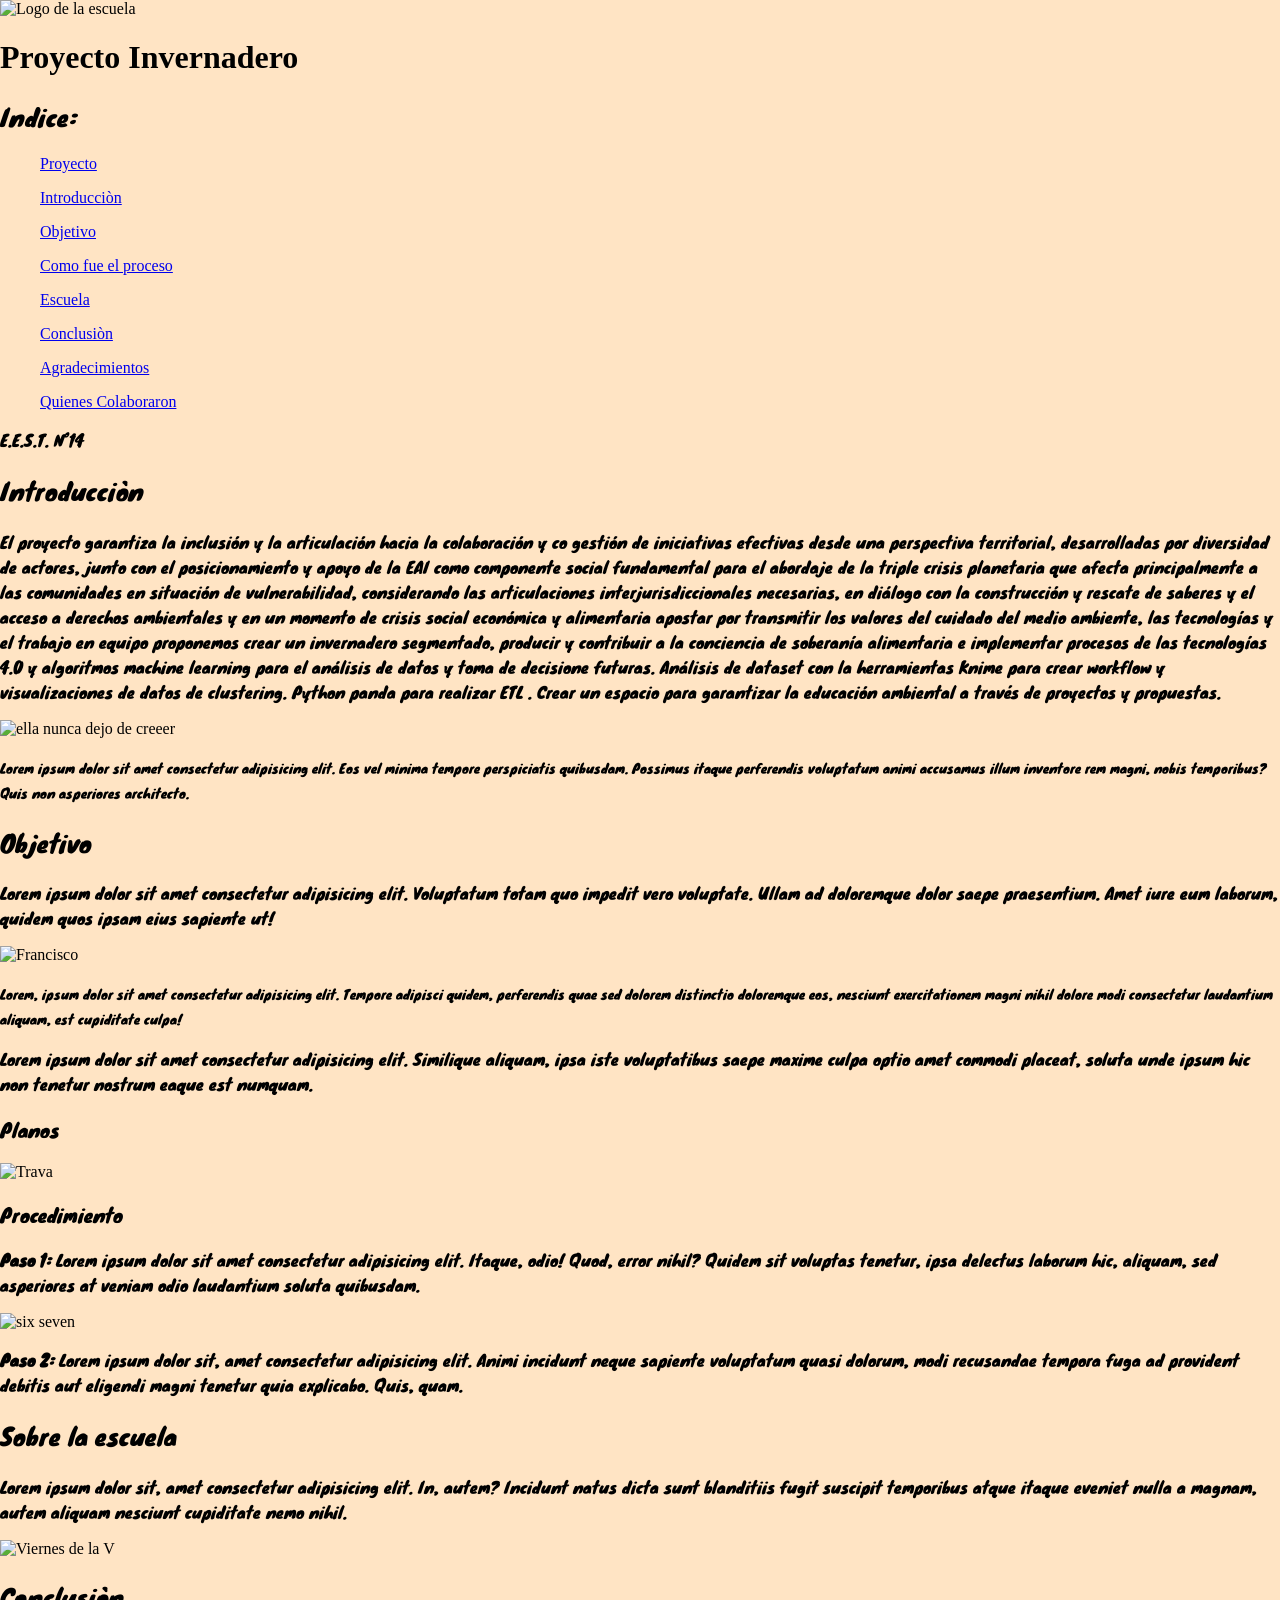
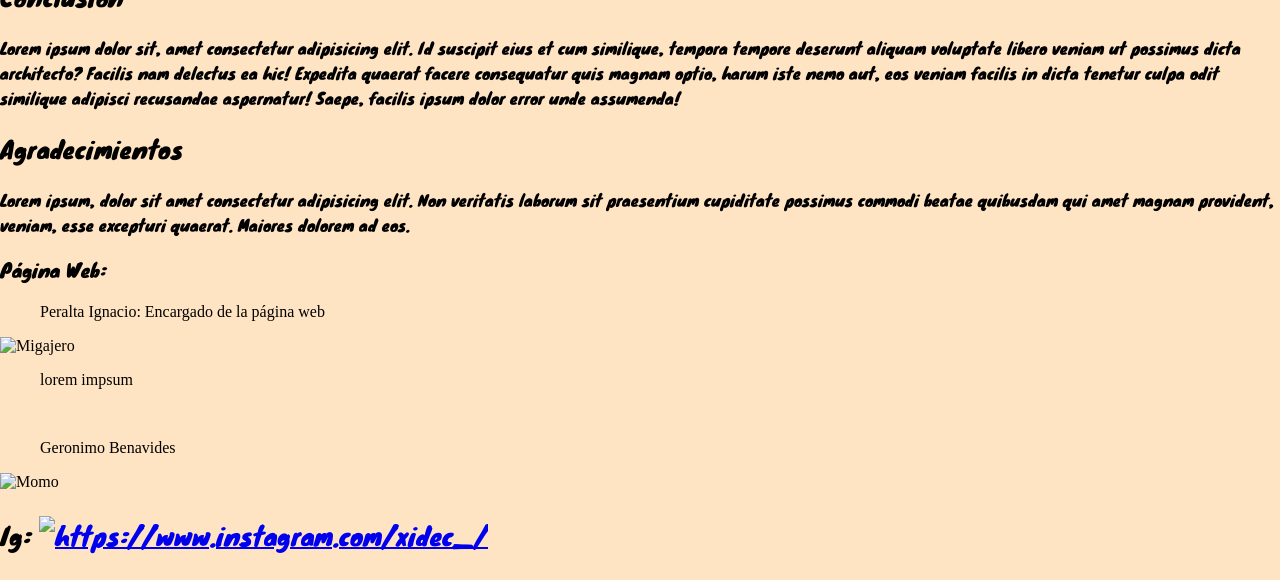
==== index.html @ 9b00a890 "segundo commit" ====
<!DOCTYPE html>
<html lang="en">
<head>
    <meta charset="UTF-8">
    <meta name="viewport" content="width=device-width, initial-scale=1.0">
    <title>Proyecto Invernadero</title>
    <link rel="stylesheet" href="./style/style.css">
    <link rel="preconnect" href="https://fonts.googleapis.com">
</head>
<body>
    <header>
        <img src="./assets/ChatGPT Image 4 nov 2025, 20_52_30.png" alt="Logo de la escuela" width="200" class="Logo">
        <div class="Navegaciòn">
            <h1>Proyecto Invernadero</h1>
            <nav class="Indice">
                <h2>Indice:</h2>
                <ul><a href="#Proyecto">Proyecto</a></ul>
                <ul><a href="#Introdcciòn">Introducciòn</a></ul>
                <ul><a href="#Objetivo">Objetivo</a></ul>
                <ul><a href="#Como fue el proceso">Como fue el proceso</a></ul>
                <ul><a href="#Escuela">Escuela</a></ul>
                <ul><a href="#Conclusiòn">Conclusiòn</a></ul>
                <ul><a href="#Agradecimientos">Agradecimientos</a></ul>
                <ul><a href="#Quienes colaboraron">Quienes Colaboraron</a></ul>
            </nav>
            <p>E.E.S.T. Nº14</p>
        </div>
    </header>

    <main>
        <section class="Introducciòn">
        <h2>Introducciòn</h2>
        <p>El proyecto garantiza la inclusión y la articulación hacia la colaboración y co gestión de iniciativas efectivas desde una perspectiva territorial, desarrolladas por diversidad de actores, junto con el posicionamiento y apoyo de la EAI como componente social fundamental para el abordaje de la triple crisis planetaria que afecta principalmente a las comunidades en situación de vulnerabilidad, considerando las articulaciones interjurisdiccionales necesarias, en diálogo con la construcción y rescate de saberes y el acceso a derechos ambientales y en un momento de crisis social económica y alimentaria apostar por transmitir los valores del cuidado del medio ambiente, las tecnologías y el trabajo en equipo proponemos crear un invernadero segmentado,  producir y contribuir a la conciencia de soberanía alimentaria e implementar procesos de las tecnologías 4.0 y algoritmos machine learning para el análisis de datos y toma de decisione futuras. Análisis de dataset con la herramientas Knime para crear workflow y  visualizaciones de datos de clustering. Python panda para realizar ETL . Crear un espacio para garantizar la educación ambiental a través de proyectos y  propuestas.</p>
        <img src="https://encrypted-tbn0.gstatic.com/images?q=tbn:ANd9GcRjd2U-yxJ5Jk1txbrYTExqpFANxbQWTHntZw&s" alt="ella nunca dejo de creeer">
        <p><small>Lorem ipsum dolor sit amet consectetur adipisicing elit. Eos vel minima tempore perspiciatis quibusdam. Possimus itaque perferendis voluptatum animi accusamus illum inventore rem magni, nobis temporibus? Quis non asperiores architecto.</small></p>
        </section>

        <section class="Objetivo">
            <h2>Objetivo</h2>
            <p>Lorem ipsum dolor sit amet consectetur adipisicing elit. Voluptatum totam quo impedit vero voluptate. Ullam ad doloremque dolor saepe praesentium. Amet iure eum laborum, quidem quos ipsam eius sapiente ut!</p>
            <img src="./assets/Pancho.jpg" alt="Francisco" width="200" >
            <p><small>Lorem, ipsum dolor sit amet consectetur adipisicing elit. Tempore adipisci quidem, perferendis quae sed dolorem distinctio doloremque eos, nesciunt exercitationem magni nihil dolore modi consectetur laudantium aliquam, est cupiditate culpa!</small></p>
        </section>

        <section class="Como fue el proceso">
            <p>Lorem ipsum dolor sit amet consectetur adipisicing elit. Similique aliquam, ipsa iste voluptatibus saepe maxime culpa optio amet commodi placeat, soluta unde ipsum hic non tenetur nostrum eaque est numquam.</p>
            <h3>Planos</h3>
            <img src="./assets/trava.jpg" alt="Trava" width="200">
            <h3>Procedimiento</h3>
            <p><b>Paso 1:</b> Lorem ipsum dolor sit amet consectetur adipisicing elit. Itaque, odio! Quod, error nihil? Quidem sit voluptas tenetur, ipsa delectus laborum hic, aliquam, sed asperiores at veniam odio laudantium soluta quibusdam.</p>
            <img src="https://asset-metadata-service-production.s3.amazonaws.com/asset_icons/95c530dd4b017fa014ff1602049bec63abd640c0140a2f05361cbe4c0a2f69dd.jpeg" alt="six seven" width="200">
            <p><b>Paso 2:</b> Lorem ipsum dolor sit, amet consectetur adipisicing elit. Animi incidunt neque sapiente voluptatum quasi dolorum, modi recusandae tempora fuga ad provident debitis aut eligendi magni tenetur quia explicabo. Quis, quam.</p>
        </section>

        <section class="Escuela">
            <h2>Sobre la escuela</h2>
            <p>Lorem ipsum dolor sit, amet consectetur adipisicing elit. In, autem? Incidunt natus dicta sunt blanditiis fugit suscipit temporibus atque itaque eveniet nulla a magnam, autem aliquam nesciunt cupiditate nemo nihil.</p>
            <img src="./assets/dia v.jpg" alt="Viernes de la V" width="200">
        </section>

        <section class="Conclusiòn">
            <h2>Conclusiòn</h2>
            <p>Lorem ipsum dolor sit, amet consectetur adipisicing elit. Id suscipit eius et cum similique, tempora tempore deserunt aliquam voluptate libero veniam ut possimus dicta architecto? Facilis nam delectus ea hic!
            Expedita quaerat facere consequatur quis magnam optio, harum iste nemo aut, eos veniam facilis in dicta tenetur culpa odit similique adipisci recusandae aspernatur! Saepe, facilis ipsum dolor error unde assumenda!</p>
        </section>

        <section class="Agradecimientos" id="Escuela">
            <h2>Agradecimientos</h2>
            <p>Lorem ipsum, dolor sit amet consectetur adipisicing elit. Non veritatis laborum sit praesentium cupiditate possimus commodi beatae quibusdam qui amet magnam provident, veniam, esse excepturi quaerat. Maiores dolorem ad eos.</p>
            <h3>Página Web:</h3>
            <ul>Peralta Ignacio: Encargado de la página web</ul>
            <img src="./assets/Kaira.jpg" alt="Migajero" width="200">
            <ul>lorem impsum</ul>
            <img src="" alt="">
            <ul>Geronimo Benavides</ul>
            <img src="https://encrypted-tbn0.gstatic.com/images?q=tbn:ANd9GcTRwTgXICPF0cR0OJ1aTGhaebFebJdLZmWe0w&s" alt="Momo" width="200">
        </section>
    </main>

    <footer>
        <p>Ig: <a href="https://www.instagram.com/xidec_/"><img src="/assets/instagram logo.png" alt="https://www.instagram.com/xidec_/" width="25px"></a></p>
    </footer>
</body>
</html>
---- style/style.css ----
@import url('https://fonts.googleapis.com/css2?family=Barriecito&family=Delius&family=Delius+Swash+Caps&family=Knewave&family=Luckiest+Guy&display=swap');
@import url('https://fonts.googleapis.com/css2?family=Barriecito&family=Delius&family=Delius+Swash+Caps&family=Knewave&family=Luckiest+Guy&display=swap');
body {
    background-color: bisque;
    margin: 0;
    background-size: cover;
}
h2 , h3 {
    font-family: "Knewave", system-ui;
  font-weight: 400;
  font-style: normal;
}

p {
    font-family: "Knewave", system-ui;
  font-weight: 400;
  font-style: normal;
}
footer {
    font-size: 25px;
}

.indice {
    width: 220px;
    background-color:rgb(175, 103, 14);
    border-right: 1px solid ;
    padding: 1rem;
    position: sticky;
    top: 50px;
    height: calc(100vh - 50px);
    display: flex;
    margin-top: 10px;
}

.indice h2 {
     font-size: 1rem;
  color: #54595d;
  margin-bottom: 10px;
}
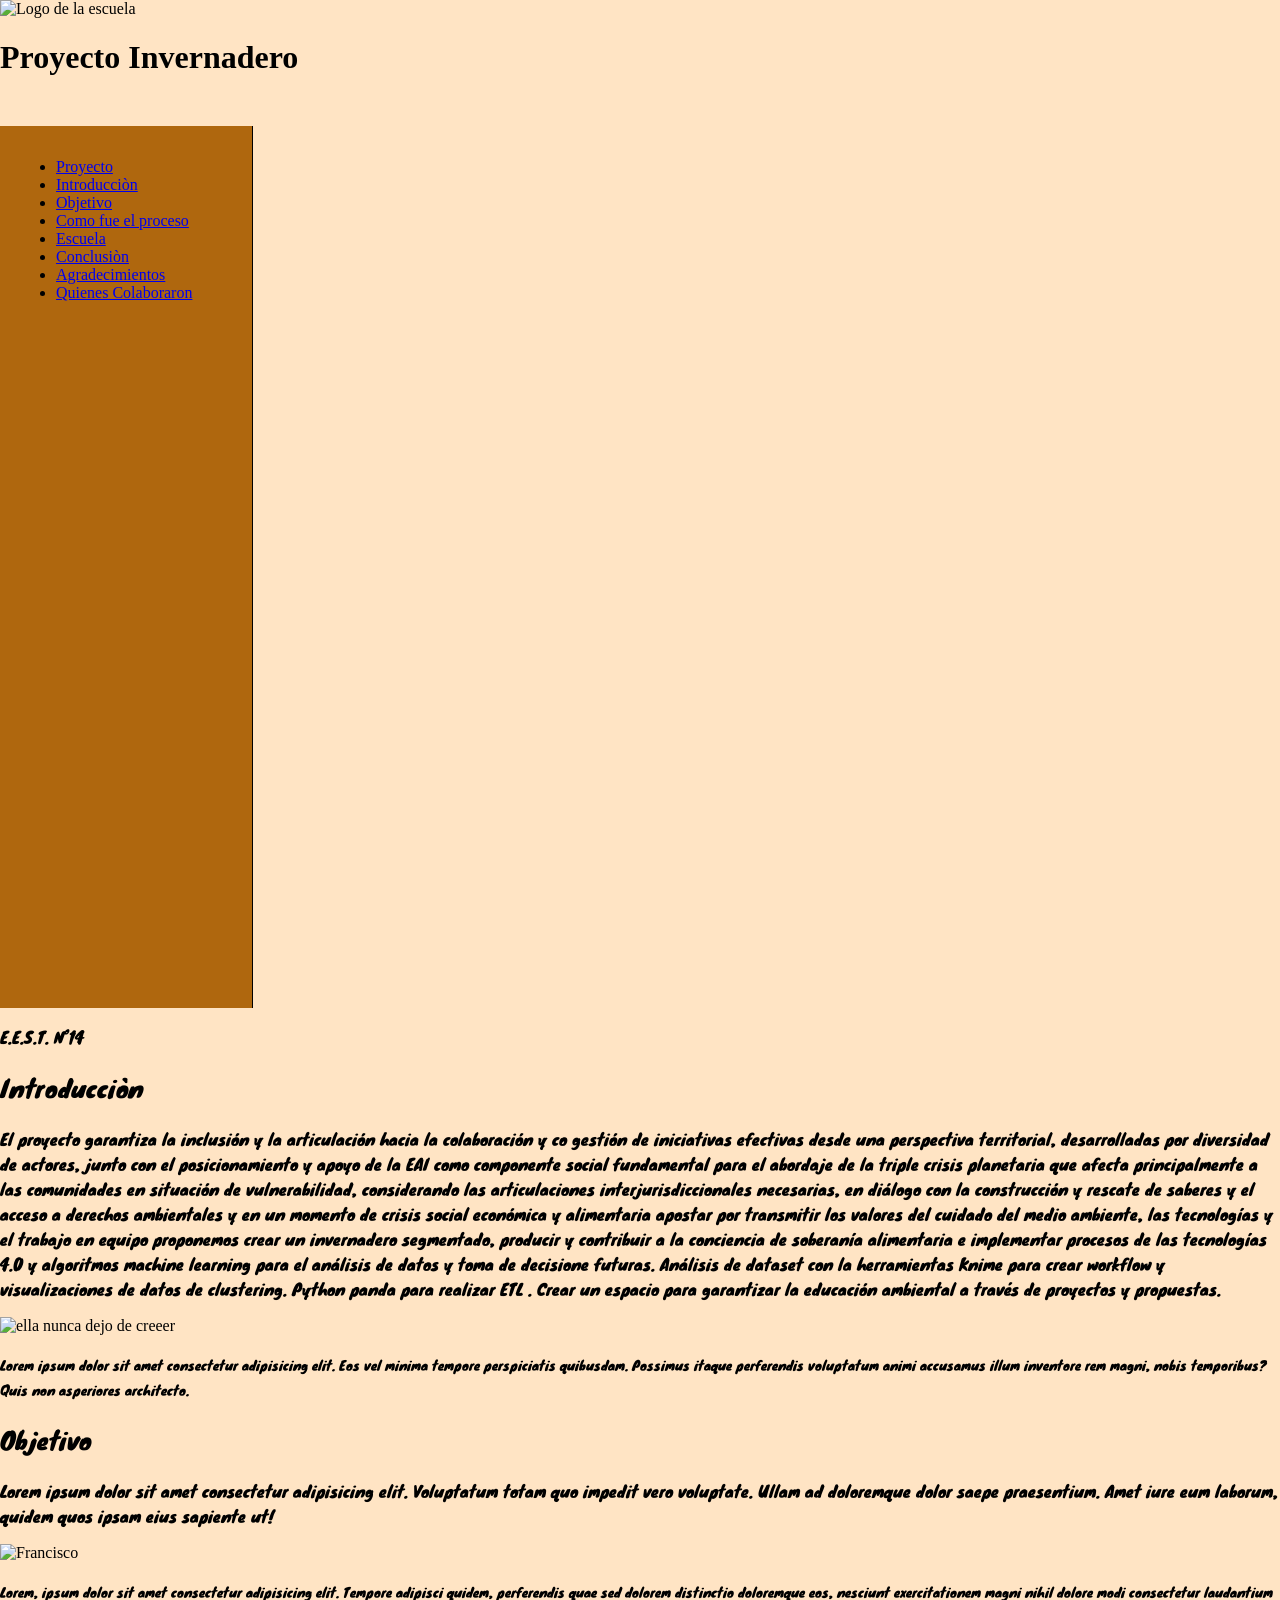
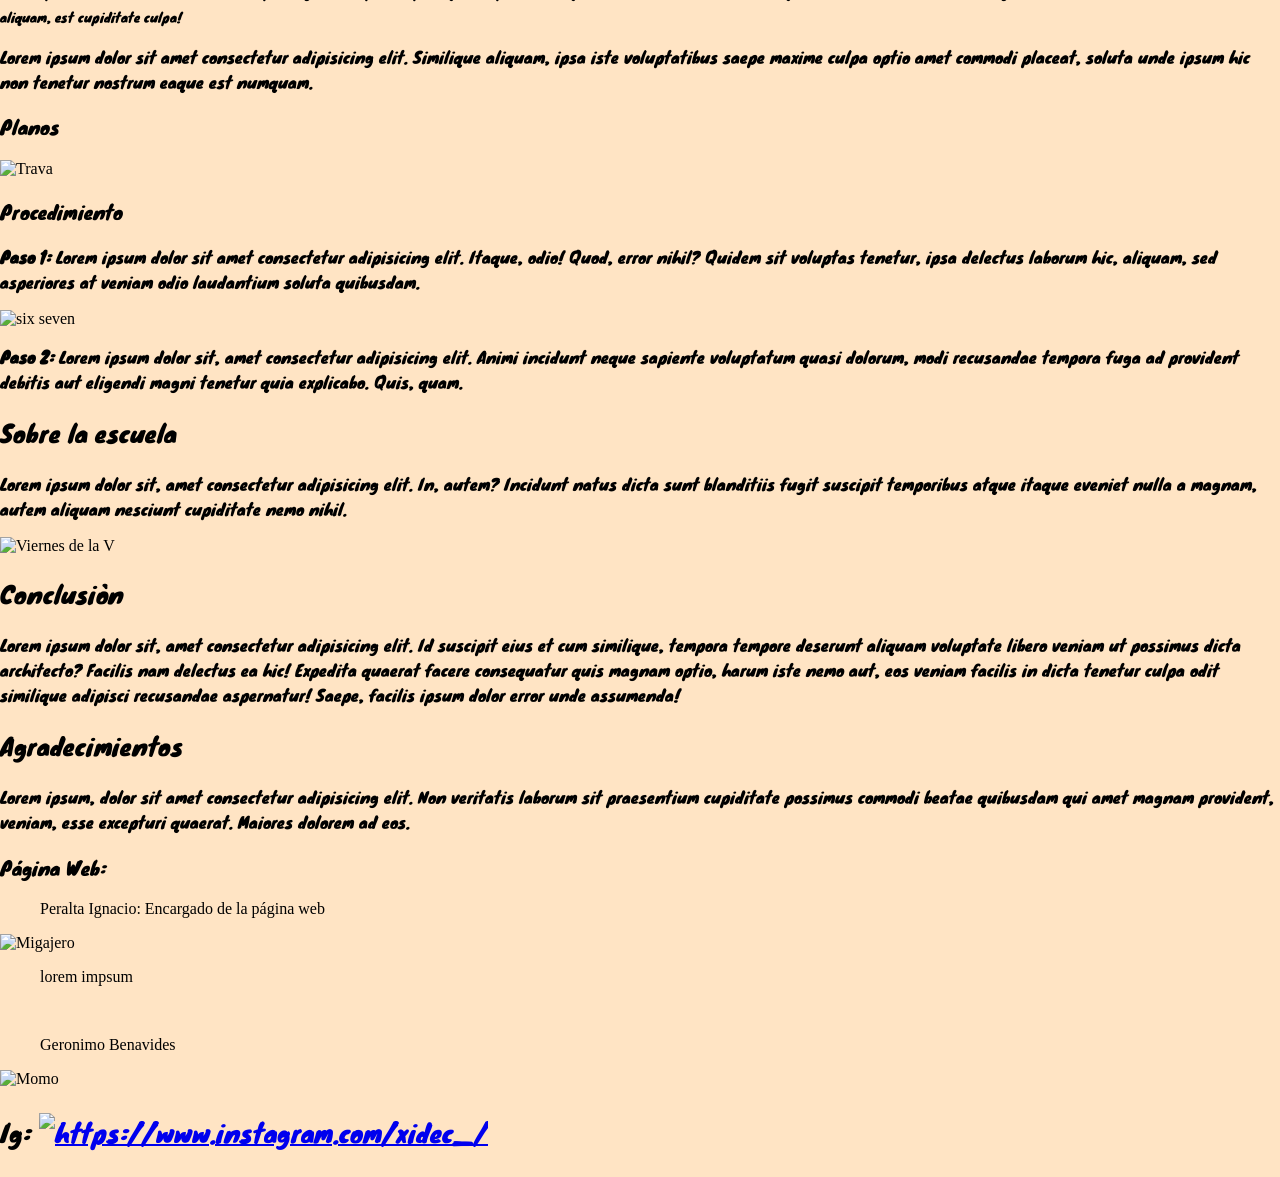
==== commit cb756c39: "acomodando html" ====
--- a/index.html
+++ b/index.html
@@ -7,21 +7,23 @@
     <link rel="stylesheet" href="./style/style.css">
     <link rel="preconnect" href="https://fonts.googleapis.com">
 </head>
-<body>
+<body class="opcion1">
     <header>
-        <img src="./assets/ChatGPT Image 4 nov 2025, 20_52_30.png" alt="Logo de la escuela" width="200" class="Logo">
+        <img src="assets/ChatGPT Image 4 nov 2025, 20_52_30.png" alt="Logo de la escuela" width="200" class="Logo">
         <div class="Navegaciòn">
             <h1>Proyecto Invernadero</h1>
-            <nav class="Indice">
-                <h2>Indice:</h2>
-                <ul><a href="#Proyecto">Proyecto</a></ul>
-                <ul><a href="#Introdcciòn">Introducciòn</a></ul>
-                <ul><a href="#Objetivo">Objetivo</a></ul>
-                <ul><a href="#Como fue el proceso">Como fue el proceso</a></ul>
-                <ul><a href="#Escuela">Escuela</a></ul>
-                <ul><a href="#Conclusiòn">Conclusiòn</a></ul>
-                <ul><a href="#Agradecimientos">Agradecimientos</a></ul>
-                <ul><a href="#Quienes colaboraron">Quienes Colaboraron</a></ul>
+            <br>
+            <nav class="indice">                
+                <ul>
+                  <li><a href="#Proyecto">Proyecto</a></li>
+                  <li><a href="#Introdcciòn">Introducciòn</a></li>
+                  <li><a href="#Objetivo">Objetivo</a></li>
+                  <li><a href="#Como fue el proceso">Como fue el proceso</a></li>
+                  <li><a href="#Escuela">Escuela</a></li>
+                  <li><a href="#Conclusiòn">Conclusiòn</a></li>
+                  <li><a href="#Agradecimientos">Agradecimientos</a></li>
+                  <li><a href="#Quienes colaboraron">Quienes Colaboraron</a></li>
+                </ul>                
             </nav>
             <p>E.E.S.T. Nº14</p>
         </div>
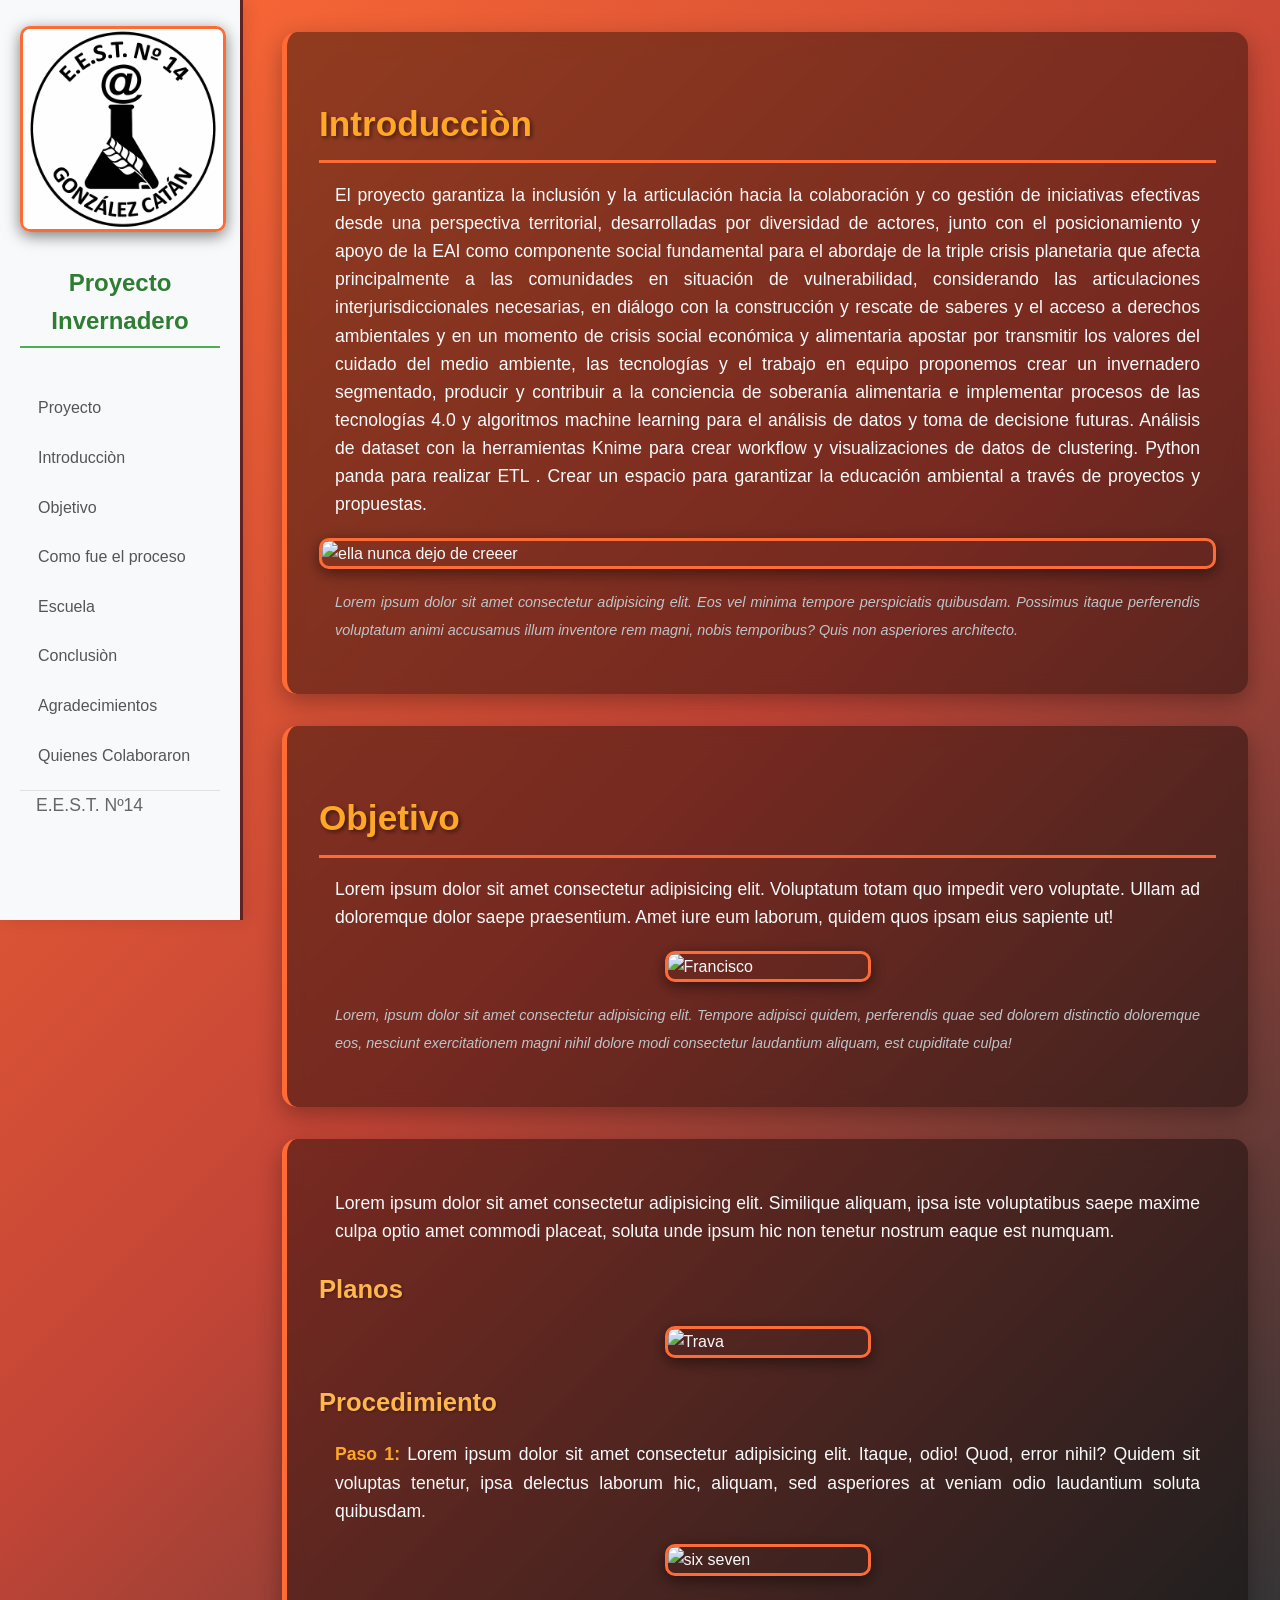
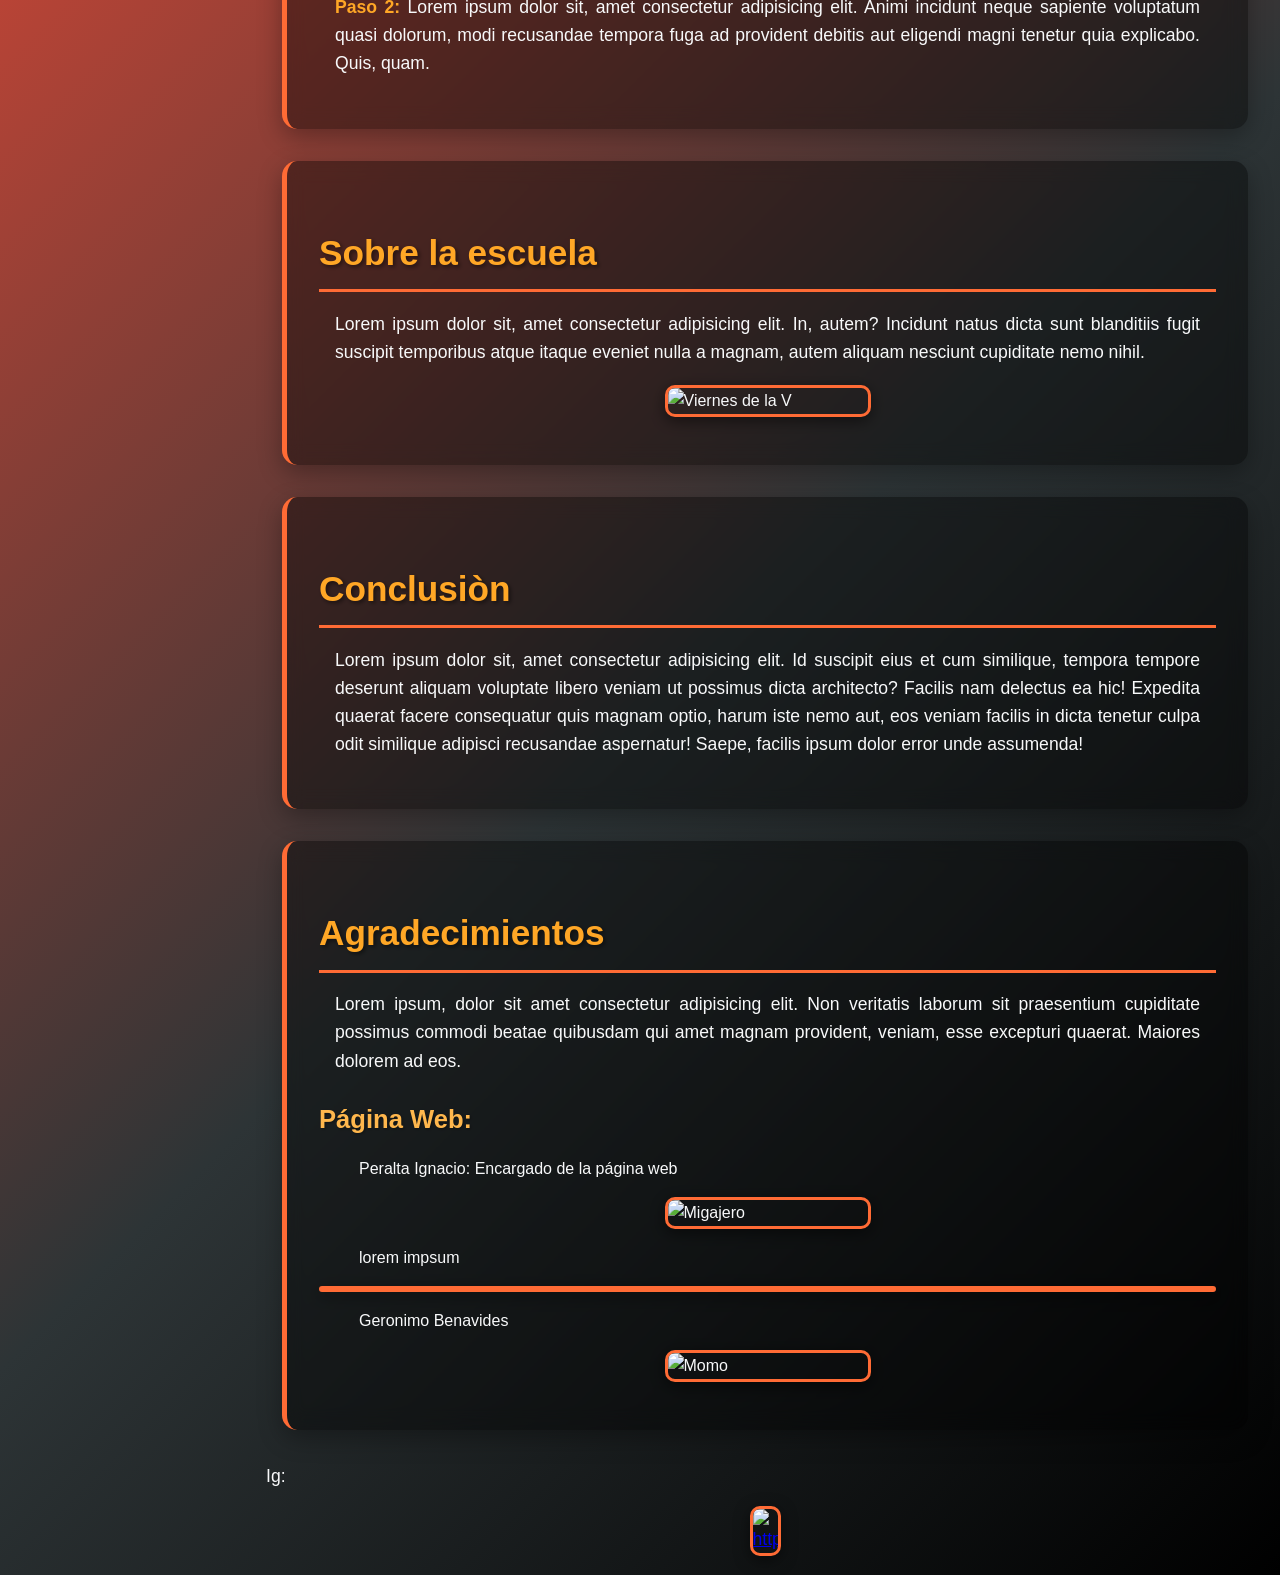
==== commit 2761f540: "mmmmmmm" ====
--- a/index.html
+++ b/index.html
@@ -9,7 +9,7 @@
 </head>
 <body class="opcion1">
     <header>
-        <img src="assets/ChatGPT Image 4 nov 2025, 20_52_30.png" alt="Logo de la escuela" width="200" class="Logo">
+        <img src="./Proyecto_Invernadero/assets/assets/ChatGPT Image 4 nov 2025, 20_52_30.png" alt="Logo de la escuela" width="200" class="Logo">
         <div class="Navegaciòn">
             <h1>Proyecto Invernadero</h1>
             <br>
--- a/style/style.css
+++ b/style/style.css
@@ -20,20 +20,150 @@
     font-size: 25px;
 }
 
-.indice {
-    width: 220px;
-    background-color:rgb(175, 103, 14);
-    border-right: 1px solid ;
-    padding: 1rem;
-    position: sticky;
-    top: 50px;
-    height: calc(100vh - 50px);
+
+header {
     display: flex;
-    margin-top: 10px;
+    background: #f8f9fa;
+    min-height: 100vh;
+    position: fixed;
+    left: 0;
+    top: 0;
+    width: 200px;
+    flex-direction: column;
+    padding: 10px 20px;
+    box-shadow: 4px 0 15px rgba(0,0,0,0.1);
+    border-right: 3px solid #602222;
+    overflow-y: auto;
+    max-height: 100vh;
 }
 
-.indice h2 {
-     font-size: 1rem;
-  color: #54595d;
-  margin-bottom: 10px;
-}+.Logo {
+    margin-bottom: 10px;
+    align-self: center;
+}
+
+.Navegaciòn {
+    display: flex;
+    flex-direction: column;
+    flex-grow: 1;
+}
+
+.Navegaciòn h1 {
+    color: #2e7d32;
+    font-size: 1.5rem;
+    margin-bottom: 10px;
+    text-align: center;
+    border-bottom: 2px solid #4caf50;
+    padding-bottom: 5px;
+}
+
+.indice ul {
+    list-style: none;
+    padding: 0;
+    margin: 0;
+}
+
+.indice li {
+    margin-bottom: 0px;
+}
+
+.indice li a {
+    display: block;
+    color: #555;
+    text-decoration: none;
+    padding: 12px 15px;
+    border-radius: 8px;
+    transition: all 0.3s ease;
+    border-left: 3px solid transparent;
+}
+
+.indice li a:hover {
+    background-color: #e8f5e8;
+    border-left-color: #4caf50;
+    color: #2e7d32;
+    transform: translateX(5px);
+}
+
+.Navegaciòn p {
+    margin-top: 10px;
+    text-align: center;
+    color: #666;
+    padding-top: 20px;
+    border-top: 1px solid #e0e0e0;
+}
+
+/* Ajuste para el contenido principal */
+body {
+    margin-left: 270px;
+}
+
+
+/* estilos para el cuerpo */
+
+/* ===== OPCIÓN 1: MODERNA ===== */
+body.opcion1 {
+    margin-left: 250px;
+    font-family: 'Montserrat', sans-serif;
+    background: linear-gradient(135deg, #ff6b35, #c44536, #2d3436, #000000);
+    color: #f8f9fa;
+    line-height: 1.6;
+    min-height: 100vh;
+}
+
+body.opcion1 h2 {
+    font-family: 'Montserrat', sans-serif;
+    font-weight: 700;
+    font-size: 2.2rem;
+    color: #ffa726;
+    margin: 2rem 0 1rem 0;
+    padding-bottom: 0.5rem;
+    border-bottom: 3px solid #ff6b35;
+    text-shadow: 2px 2px 4px rgba(0,0,0,0.5);
+}
+
+body.opcion1 h3 {
+    font-family: 'Montserrat', sans-serif;
+    font-weight: 600;
+    font-size: 1.6rem;
+    color: #ffb74d;
+    margin: 1.5rem 0 0.8rem 0;
+    text-shadow: 1px 1px 3px rgba(0,0,0,0.4);
+}
+
+body.opcion1 p {
+    font-family: 'Montserrat', sans-serif;
+    font-weight: 400;
+    font-size: 1.1rem;
+    margin-bottom: 1.2rem;
+    text-align: justify;
+    padding: 0 1rem;
+}
+
+body.opcion1 section {
+    background: rgba(0, 0, 0, 0.4);
+    margin: 2rem;
+    padding: 2rem;
+    border-radius: 15px;
+    border-left: 5px solid #ff6b35;
+    box-shadow: 0 8px 25px rgba(0,0,0,0.3);
+    backdrop-filter: blur(10px);
+}
+
+body.opcion1 img {
+    border: 3px solid #ff6b35;
+    border-radius: 10px;
+    box-shadow: 0 4px 15px rgba(0,0,0,0.5);
+    margin: 1rem auto;
+    display: block;
+}
+
+body.opcion1 small {
+    font-size: 0.9rem;
+    color: #bdc3c7;
+    font-style: italic;
+}
+
+body.opcion1 b {
+    color: #ffa726;
+    font-weight: 700;
+}
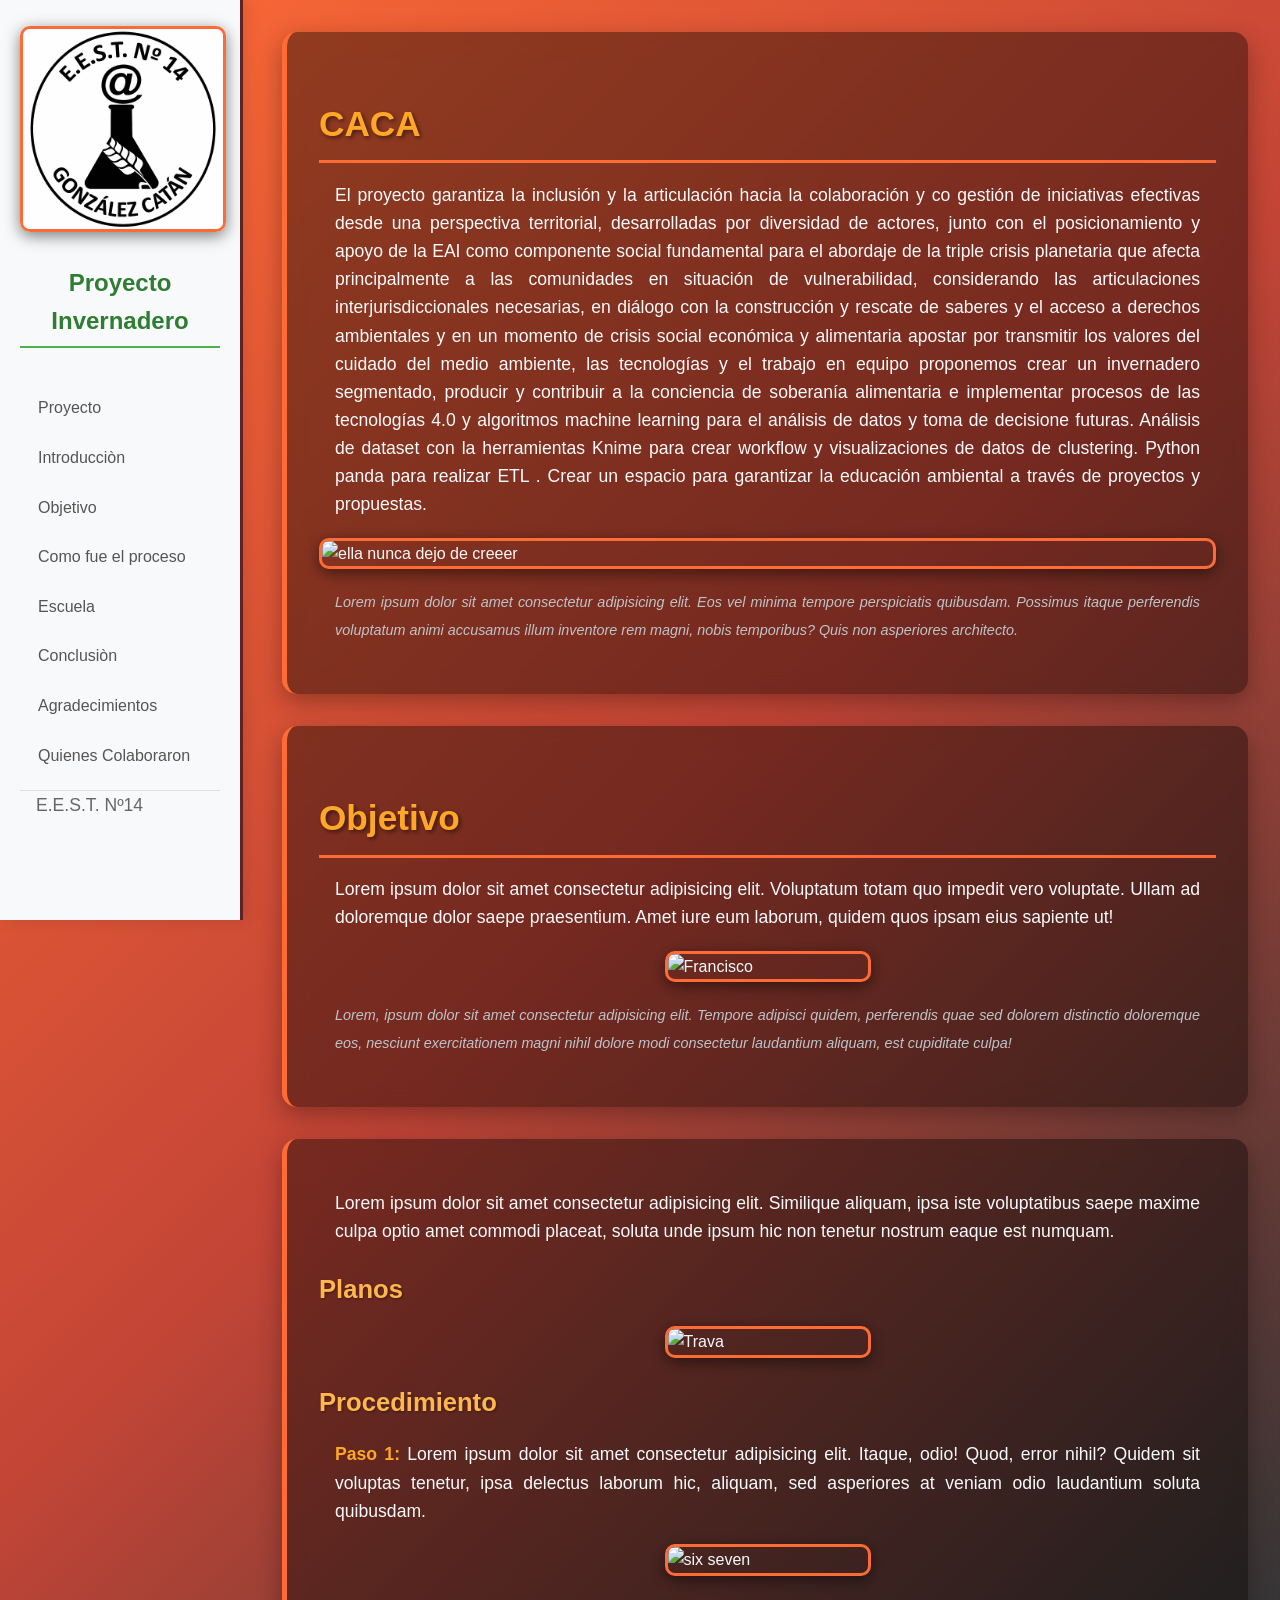
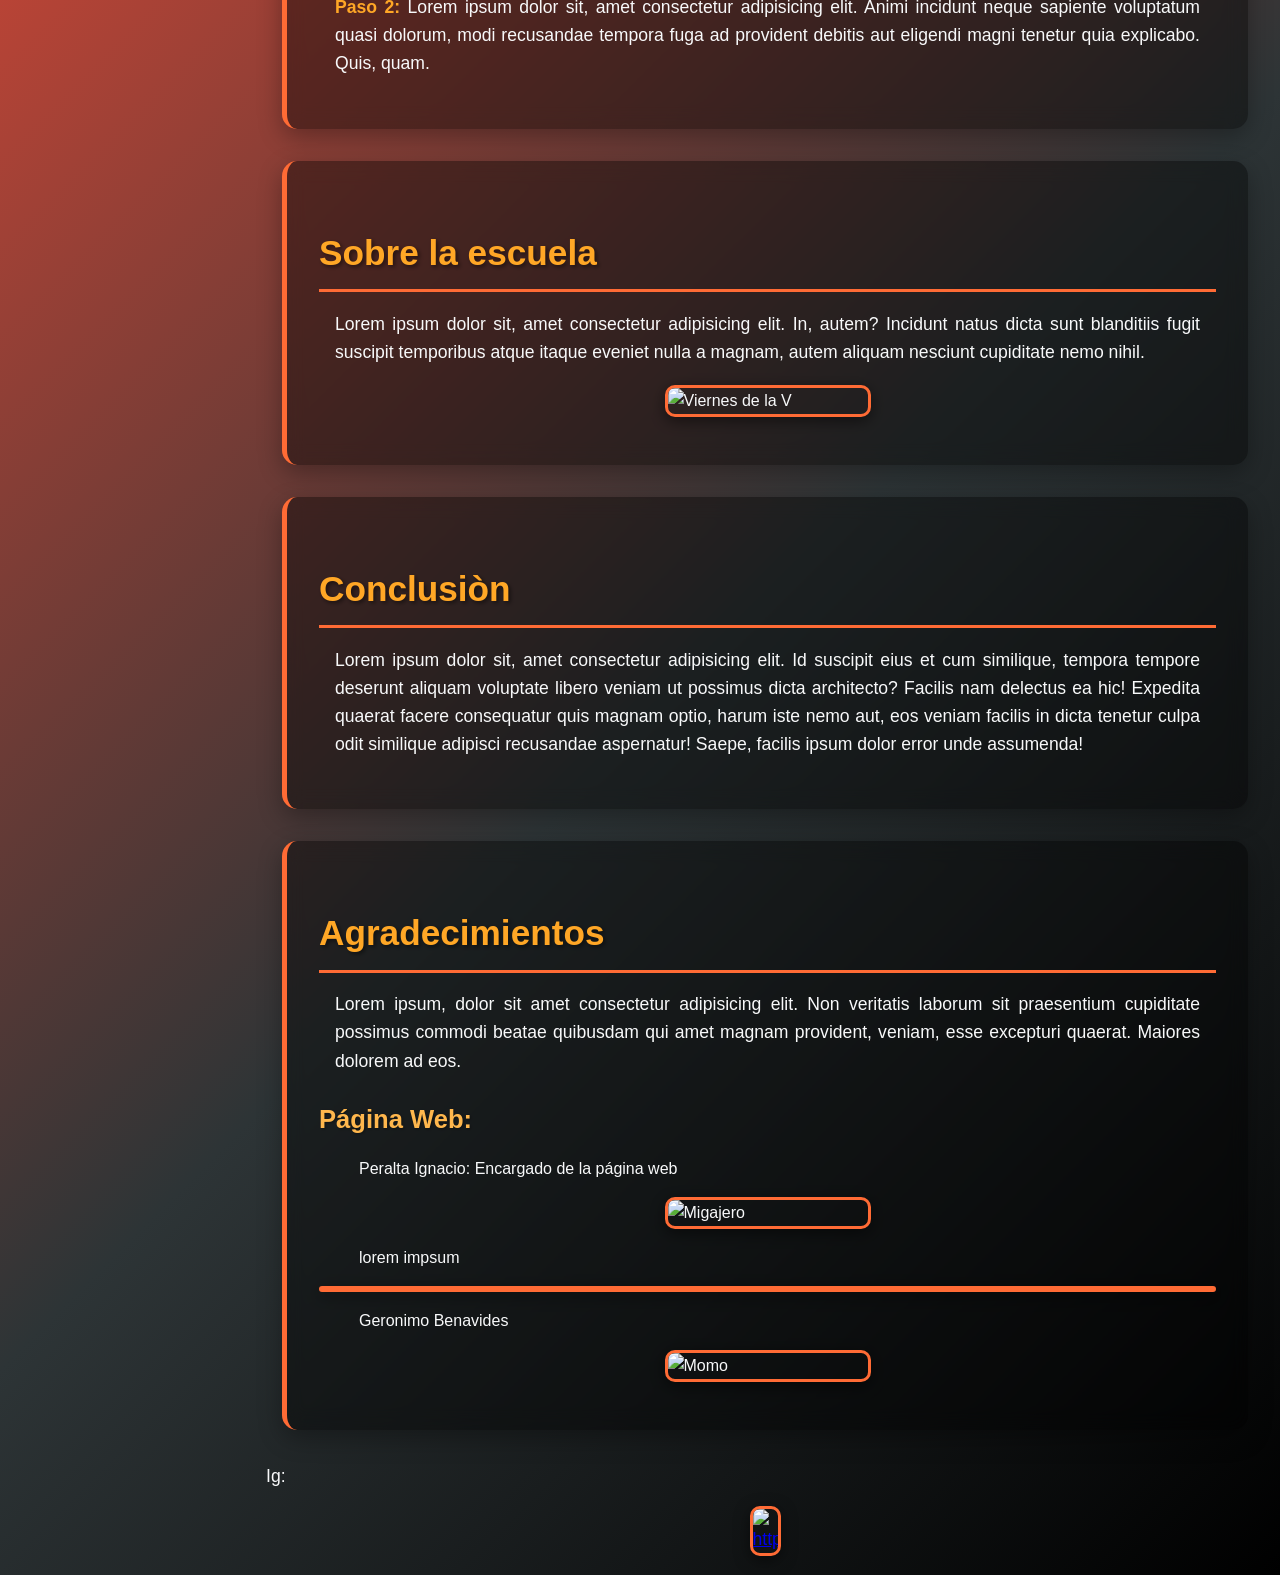
==== commit 51948355: "mmmmmmm2" ====
--- a/index.html
+++ b/index.html
@@ -31,7 +31,7 @@
 
     <main>
         <section class="Introducciòn">
-        <h2>Introducciòn</h2>
+        <h2>CACA</h2>
         <p>El proyecto garantiza la inclusión y la articulación hacia la colaboración y co gestión de iniciativas efectivas desde una perspectiva territorial, desarrolladas por diversidad de actores, junto con el posicionamiento y apoyo de la EAI como componente social fundamental para el abordaje de la triple crisis planetaria que afecta principalmente a las comunidades en situación de vulnerabilidad, considerando las articulaciones interjurisdiccionales necesarias, en diálogo con la construcción y rescate de saberes y el acceso a derechos ambientales y en un momento de crisis social económica y alimentaria apostar por transmitir los valores del cuidado del medio ambiente, las tecnologías y el trabajo en equipo proponemos crear un invernadero segmentado,  producir y contribuir a la conciencia de soberanía alimentaria e implementar procesos de las tecnologías 4.0 y algoritmos machine learning para el análisis de datos y toma de decisione futuras. Análisis de dataset con la herramientas Knime para crear workflow y  visualizaciones de datos de clustering. Python panda para realizar ETL . Crear un espacio para garantizar la educación ambiental a través de proyectos y  propuestas.</p>
         <img src="https://encrypted-tbn0.gstatic.com/images?q=tbn:ANd9GcRjd2U-yxJ5Jk1txbrYTExqpFANxbQWTHntZw&s" alt="ella nunca dejo de creeer">
         <p><small>Lorem ipsum dolor sit amet consectetur adipisicing elit. Eos vel minima tempore perspiciatis quibusdam. Possimus itaque perferendis voluptatum animi accusamus illum inventore rem magni, nobis temporibus? Quis non asperiores architecto.</small></p>
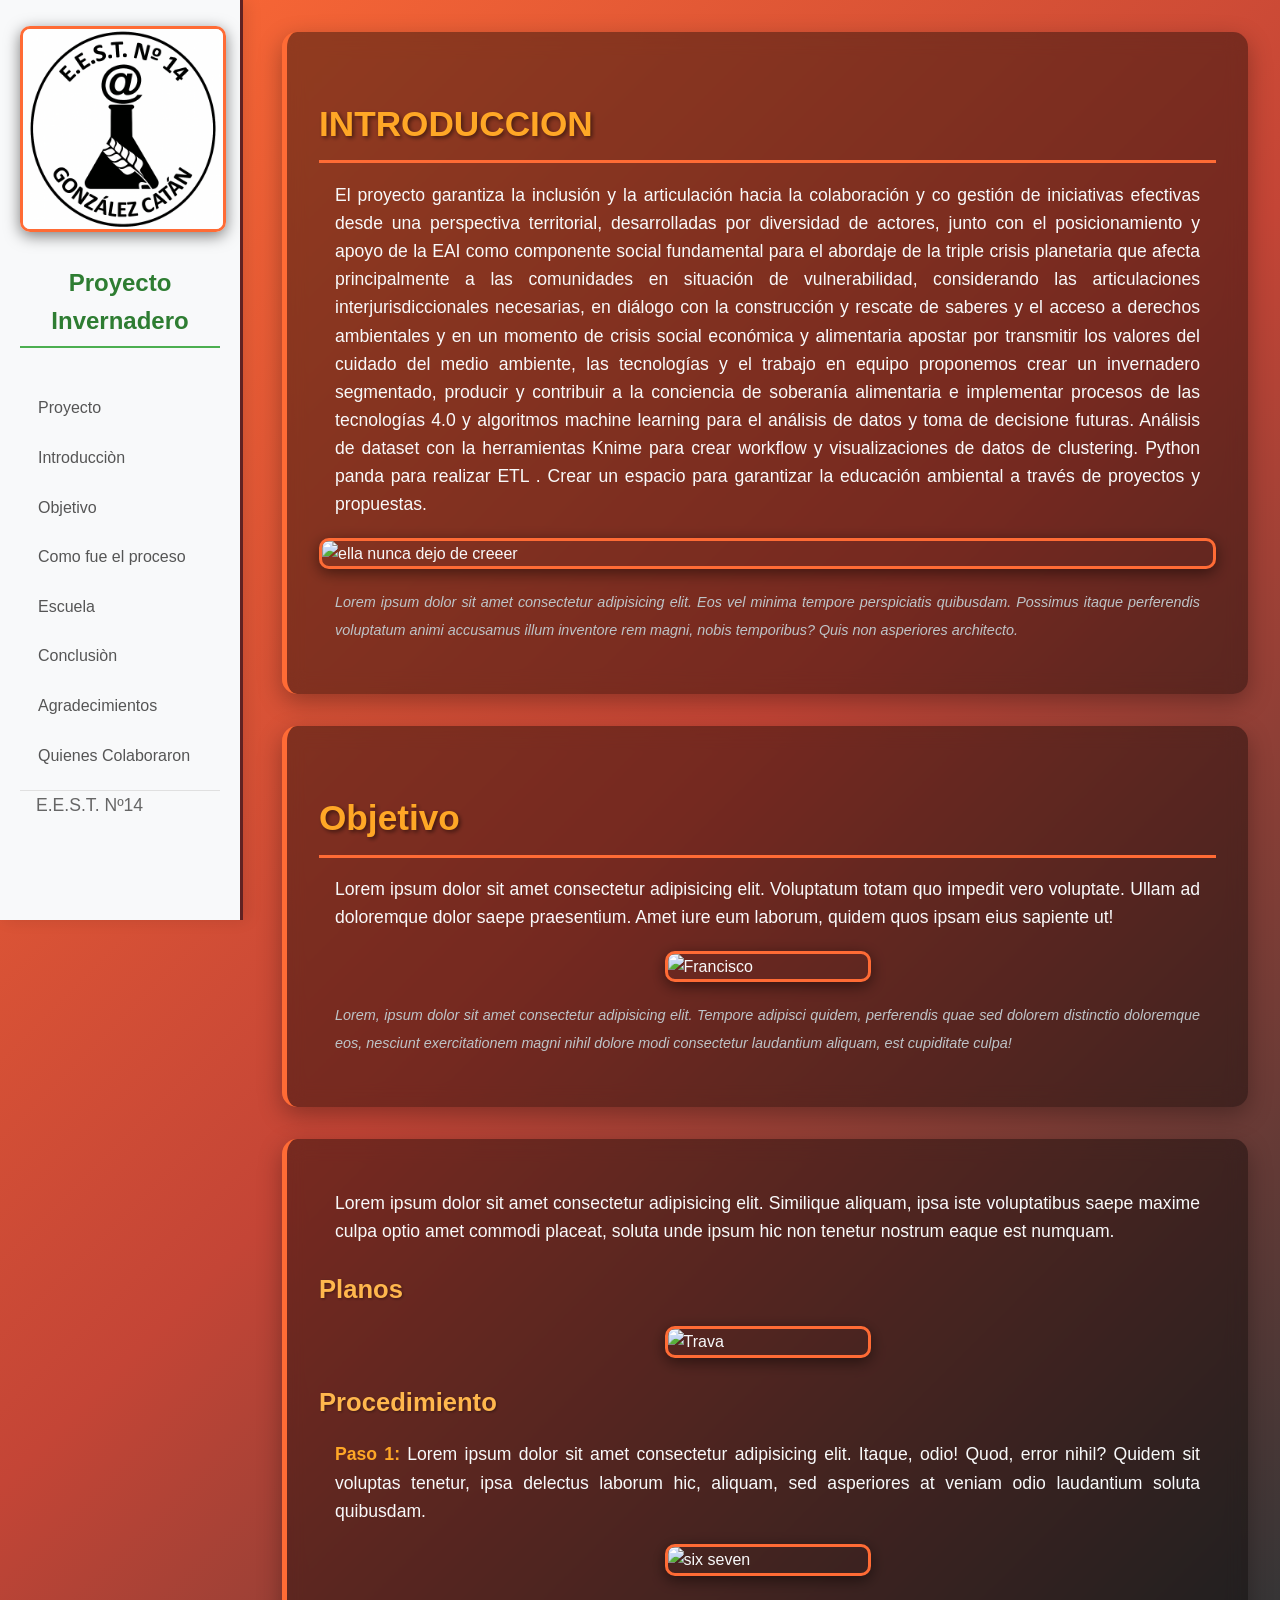
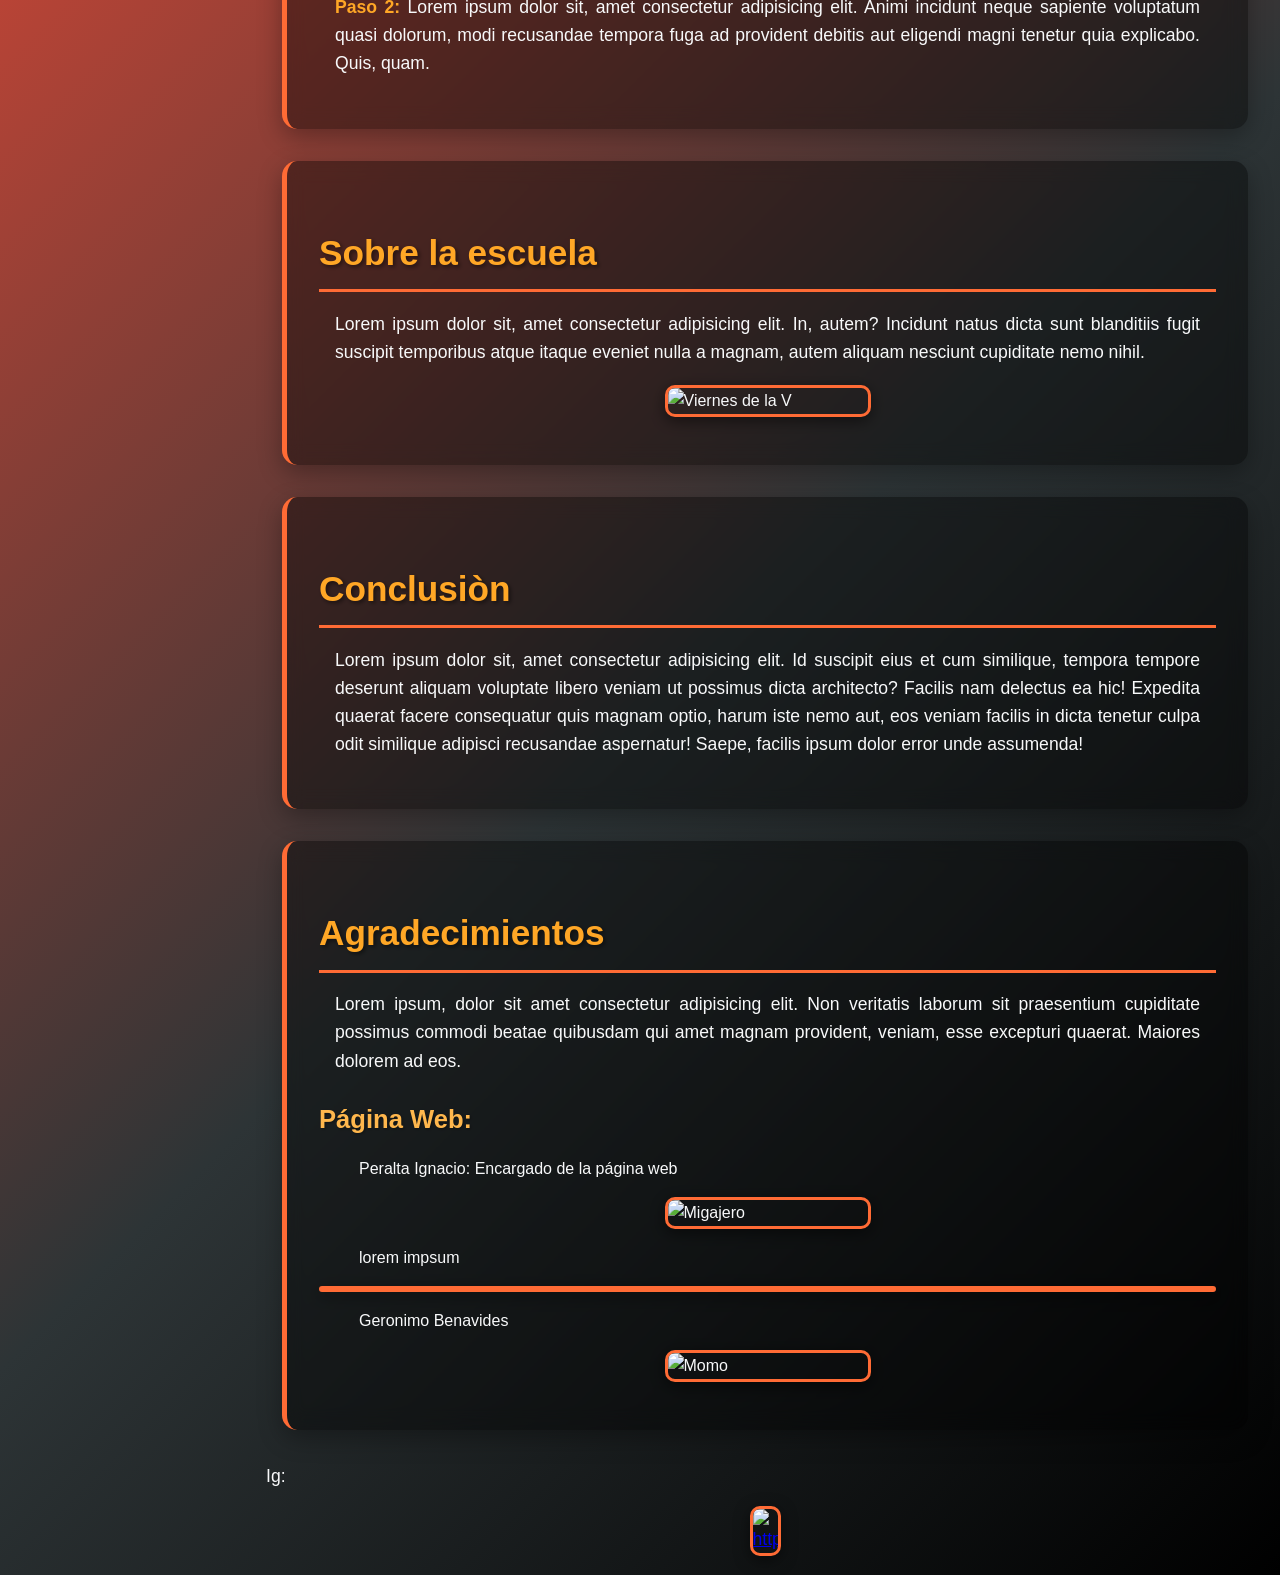
==== commit cb14ebf8: "mmmmmmm3" ====
--- a/index.html
+++ b/index.html
@@ -31,7 +31,7 @@
 
     <main>
         <section class="Introducciòn">
-        <h2>CACA</h2>
+        <h2>INTRODUCCION</h2>
         <p>El proyecto garantiza la inclusión y la articulación hacia la colaboración y co gestión de iniciativas efectivas desde una perspectiva territorial, desarrolladas por diversidad de actores, junto con el posicionamiento y apoyo de la EAI como componente social fundamental para el abordaje de la triple crisis planetaria que afecta principalmente a las comunidades en situación de vulnerabilidad, considerando las articulaciones interjurisdiccionales necesarias, en diálogo con la construcción y rescate de saberes y el acceso a derechos ambientales y en un momento de crisis social económica y alimentaria apostar por transmitir los valores del cuidado del medio ambiente, las tecnologías y el trabajo en equipo proponemos crear un invernadero segmentado,  producir y contribuir a la conciencia de soberanía alimentaria e implementar procesos de las tecnologías 4.0 y algoritmos machine learning para el análisis de datos y toma de decisione futuras. Análisis de dataset con la herramientas Knime para crear workflow y  visualizaciones de datos de clustering. Python panda para realizar ETL . Crear un espacio para garantizar la educación ambiental a través de proyectos y  propuestas.</p>
         <img src="https://encrypted-tbn0.gstatic.com/images?q=tbn:ANd9GcRjd2U-yxJ5Jk1txbrYTExqpFANxbQWTHntZw&s" alt="ella nunca dejo de creeer">
         <p><small>Lorem ipsum dolor sit amet consectetur adipisicing elit. Eos vel minima tempore perspiciatis quibusdam. Possimus itaque perferendis voluptatum animi accusamus illum inventore rem magni, nobis temporibus? Quis non asperiores architecto.</small></p>
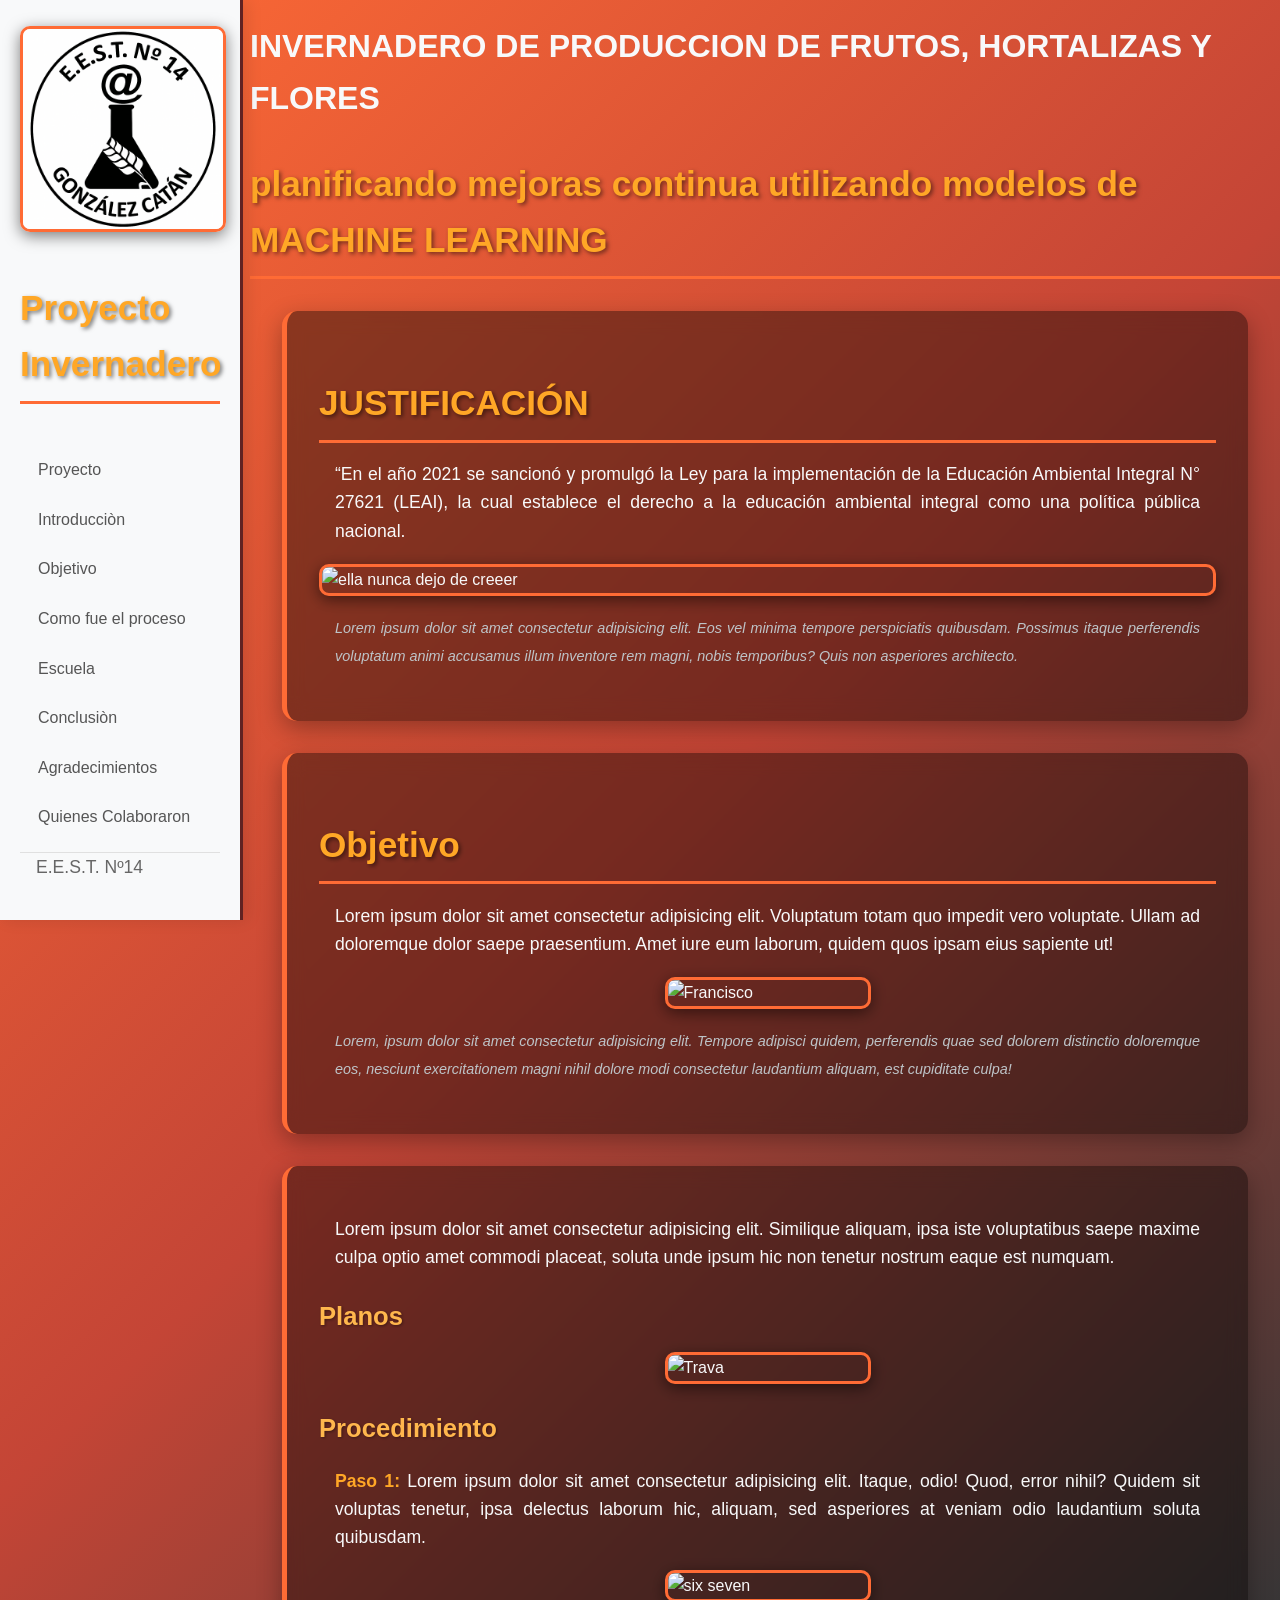
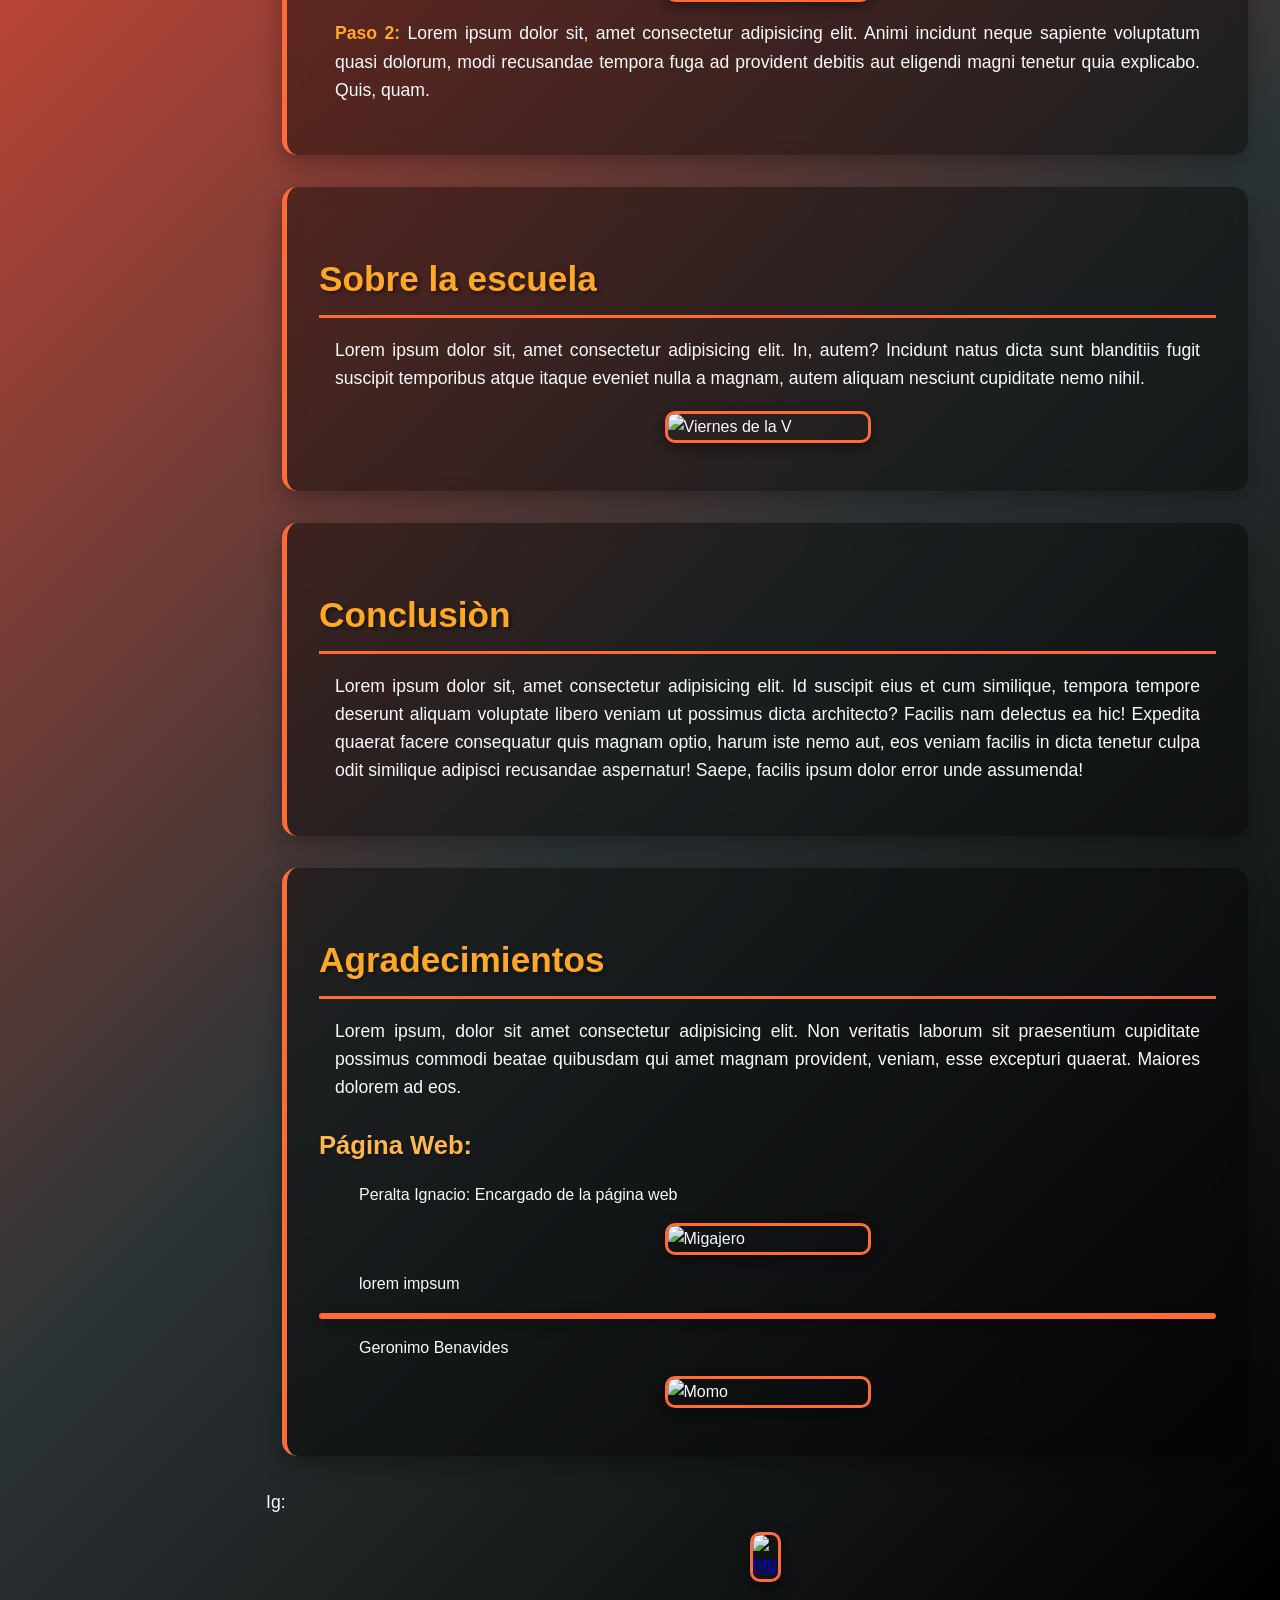
==== commit 022b0b68: "mmmmmmm4" ====
--- a/index.html
+++ b/index.html
@@ -11,7 +11,7 @@
     <header>
         <img src="./Proyecto_Invernadero/assets/assets/ChatGPT Image 4 nov 2025, 20_52_30.png" alt="Logo de la escuela" width="200" class="Logo">
         <div class="Navegaciòn">
-            <h1>Proyecto Invernadero</h1>
+            <h2>Proyecto Invernadero</h2>
             <br>
             <nav class="indice">                
                 <ul>
@@ -30,9 +30,13 @@
     </header>
 
     <main>
+      <h1>INVERNADERO DE PRODUCCION DE FRUTOS, HORTALIZAS Y FLORES</h1>
+      <h2>planificando mejoras continua utilizando modelos de <strong>MACHINE LEARNING</strong></h2>
+
         <section class="Introducciòn">
-        <h2>INTRODUCCION</h2>
-        <p>El proyecto garantiza la inclusión y la articulación hacia la colaboración y co gestión de iniciativas efectivas desde una perspectiva territorial, desarrolladas por diversidad de actores, junto con el posicionamiento y apoyo de la EAI como componente social fundamental para el abordaje de la triple crisis planetaria que afecta principalmente a las comunidades en situación de vulnerabilidad, considerando las articulaciones interjurisdiccionales necesarias, en diálogo con la construcción y rescate de saberes y el acceso a derechos ambientales y en un momento de crisis social económica y alimentaria apostar por transmitir los valores del cuidado del medio ambiente, las tecnologías y el trabajo en equipo proponemos crear un invernadero segmentado,  producir y contribuir a la conciencia de soberanía alimentaria e implementar procesos de las tecnologías 4.0 y algoritmos machine learning para el análisis de datos y toma de decisione futuras. Análisis de dataset con la herramientas Knime para crear workflow y  visualizaciones de datos de clustering. Python panda para realizar ETL . Crear un espacio para garantizar la educación ambiental a través de proyectos y  propuestas.</p>
+        <h2>JUSTIFICACIÓN</h2>
+        <p>“En el año 2021 se sancionó y promulgó la Ley para la implementación de la Educación Ambiental Integral N° 27621 (LEAI), la cual establece el derecho a la educación ambiental integral como una política pública nacional.</p>
+        <p></p>
         <img src="https://encrypted-tbn0.gstatic.com/images?q=tbn:ANd9GcRjd2U-yxJ5Jk1txbrYTExqpFANxbQWTHntZw&s" alt="ella nunca dejo de creeer">
         <p><small>Lorem ipsum dolor sit amet consectetur adipisicing elit. Eos vel minima tempore perspiciatis quibusdam. Possimus itaque perferendis voluptatum animi accusamus illum inventore rem magni, nobis temporibus? Quis non asperiores architecto.</small></p>
         </section>
